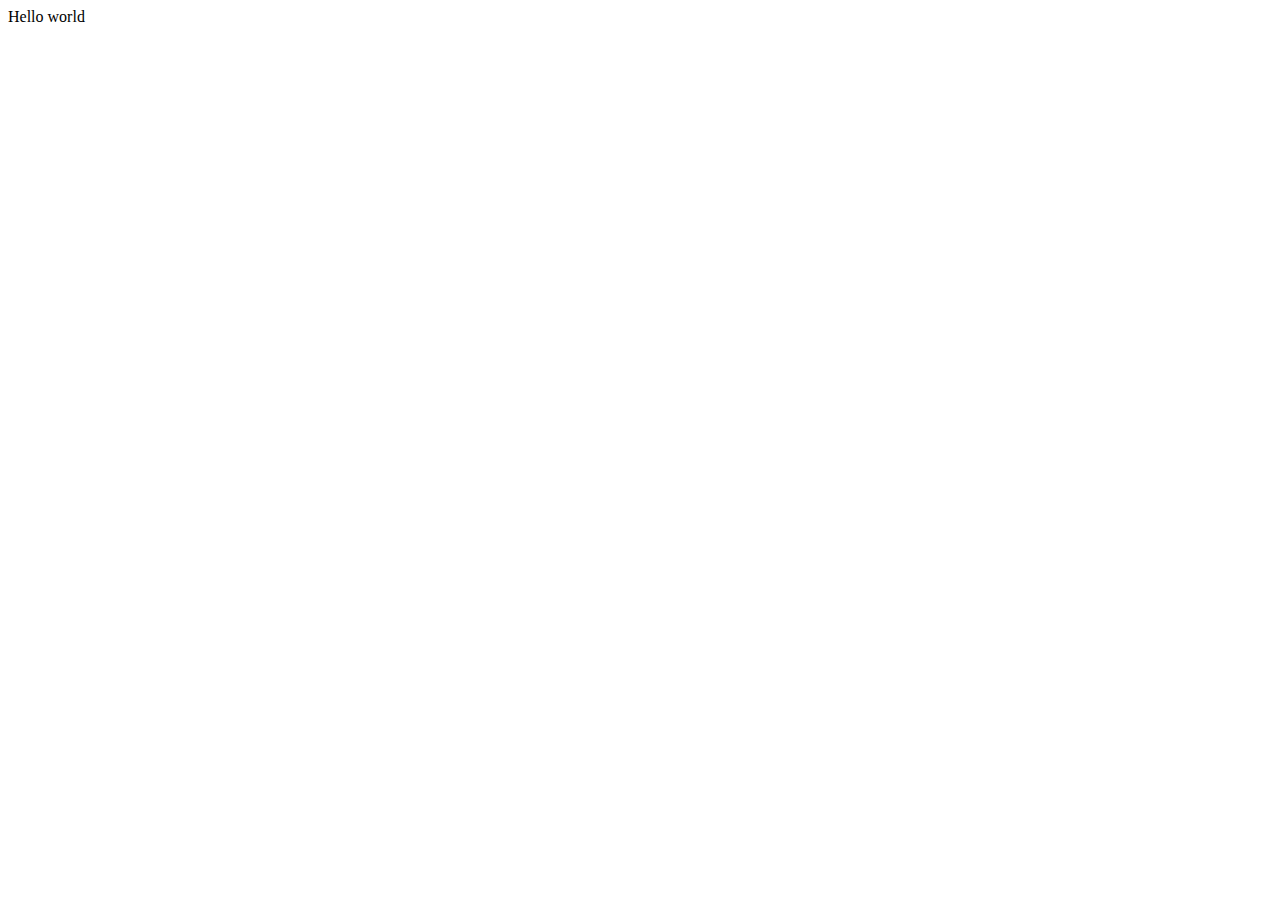
==== index.html @ 05edd075 "Initial commit" ====
<!DOCTYPE html>
<html>

<head>
  <meta charset="utf-8">
  <meta name="viewport" content="width=device-width">
  <title>replit</title>
  <link href="style.css" rel="stylesheet" type="text/css" />
</head>

<body>
  Hello world
  <script src="script.js"></script>
</body>

</html>
---- style.css ----
html {
  height: 100%;
  width: 100%;
}
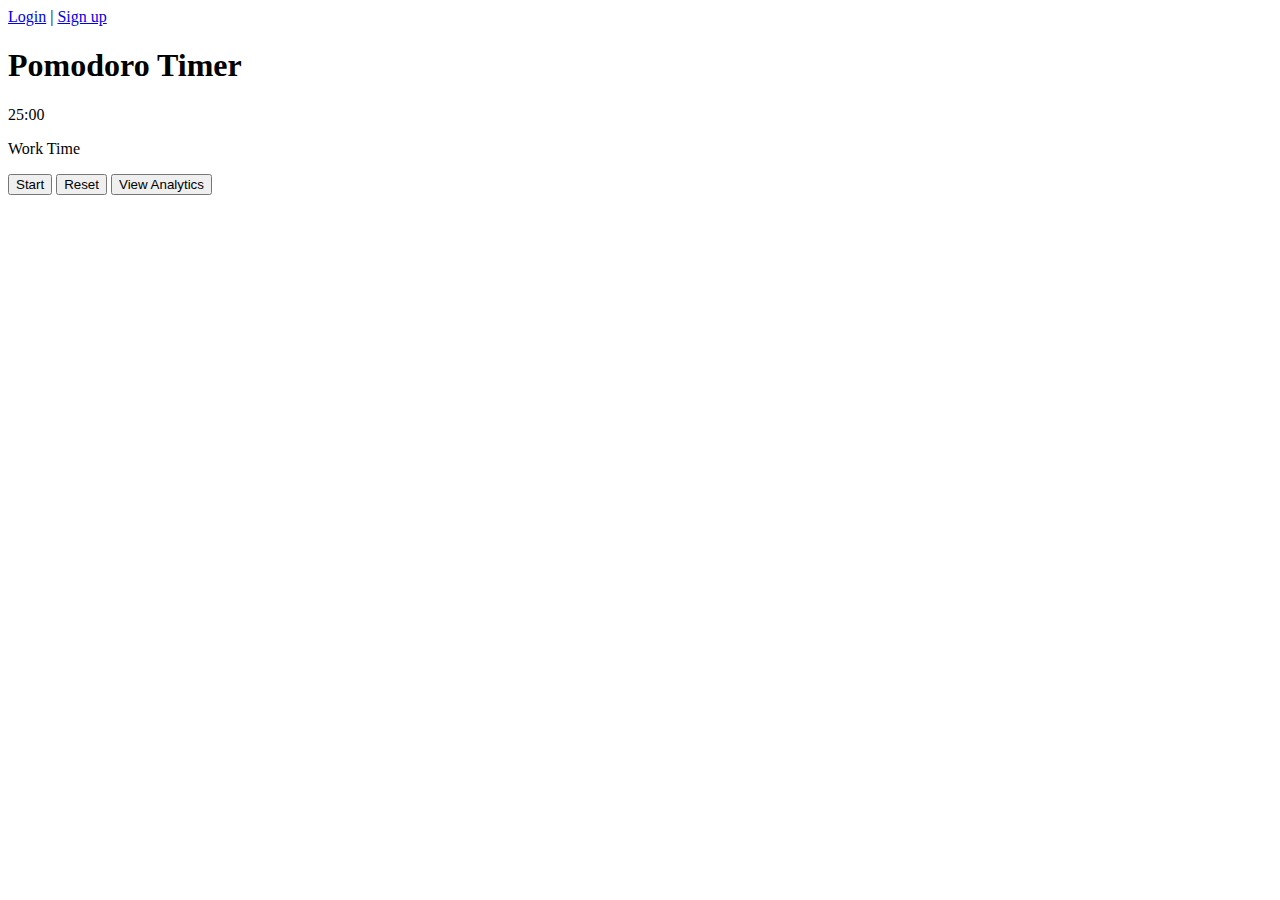
==== commit d333a3e4: "Add timer section with session display, status, and control buttons (Start, Reset, View Analytics)" ====
--- a/index.html
+++ b/index.html
@@ -1,16 +1,32 @@
+
 <!DOCTYPE html>
-<html>
+<html lang="en">
+<head>
+  <meta charset="UTF-8">
+  <meta name="viewport" content="width=device-width, initial-scale=1.0">
+  <link rel="stylesheet" href="style.css">
+  <title>Pomodoro Timer</title>
+</head>
+<body>
+  <div class="header">
+    <div class="auth-links">
+      <a href="login.html">Login</a> | 
+      <a href="signup.html">Sign up</a>
+    </div>
+    <h1>Pomodoro Timer</h1>
+  </div>
 
-<head>
-  <meta charset="utf-8">
-  <meta name="viewport" content="width=device-width">
-  <title>replit</title>
-  <link href="style.css" rel="stylesheet" type="text/css" />
-</head>
+  <div class="container">
+    <div class="timer">
+      <p id="sessionDisplay">25:00</p>
+      <p id="status">Work Time</p>
+      <div class="controls">
+        <button id="startStopBtn">Start</button>
+        <button id="resetBtn">Reset</button>
+        <button id="analyticsBtn">View Analytics</button>
+      </div>
+    </div>
 
-<body>
-  Hello world
-  <script src="script.js"></script>
+    
 </body>
-
 </html>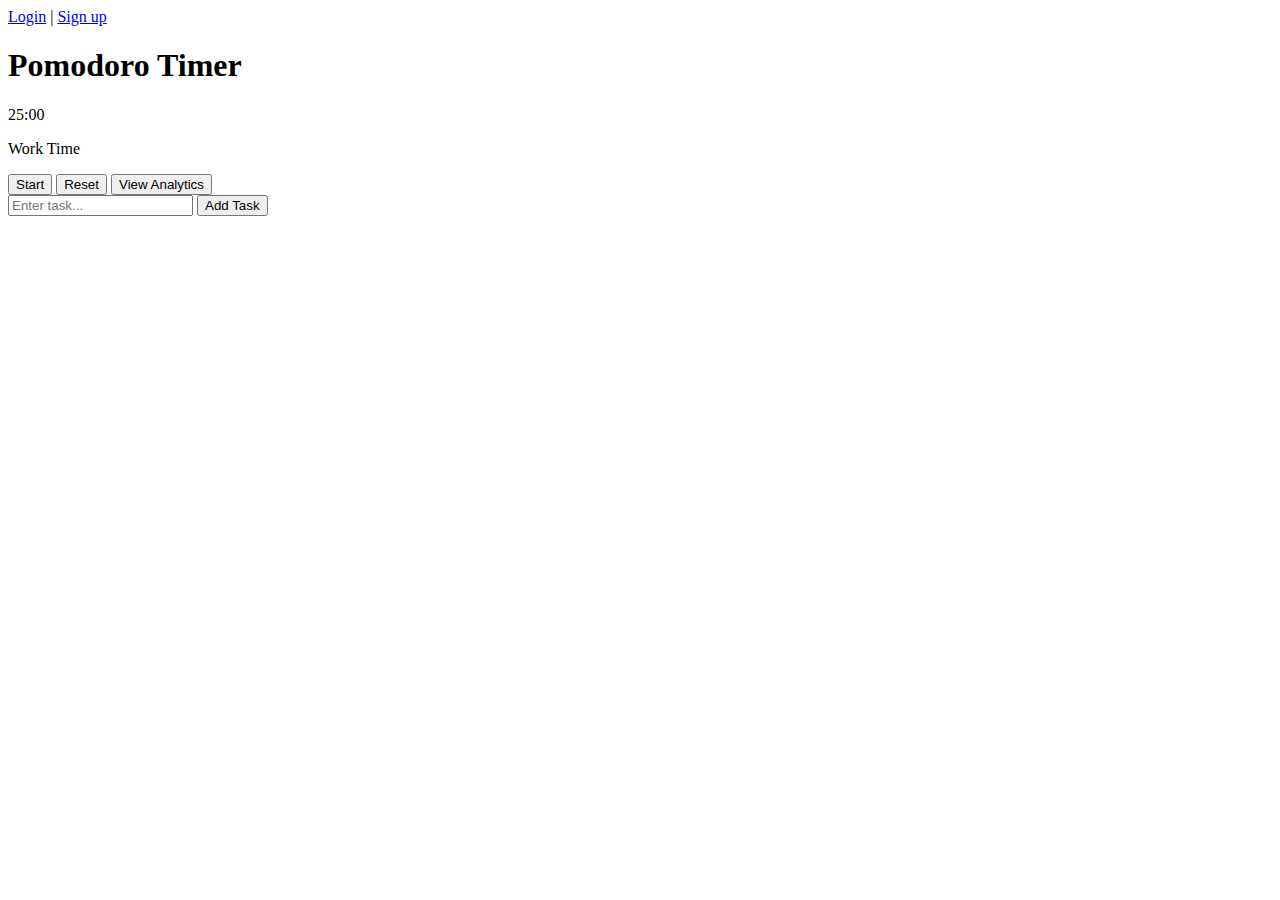
==== commit 5c3cfb8f: "Add task input section with text field and "Add Task" button" ====
--- a/index.html
+++ b/index.html
@@ -26,6 +26,14 @@
         <button id="analyticsBtn">View Analytics</button>
       </div>
     </div>
+    
+    <div class="project">
+      <input type="text" id="projectInput" placeholder="Enter task...">
+      <button id="addProjectBtn">Add Task</button>
+      <ul id="projectList"></ul>
+    </div>
+    </div>
+
 
     
 </body>
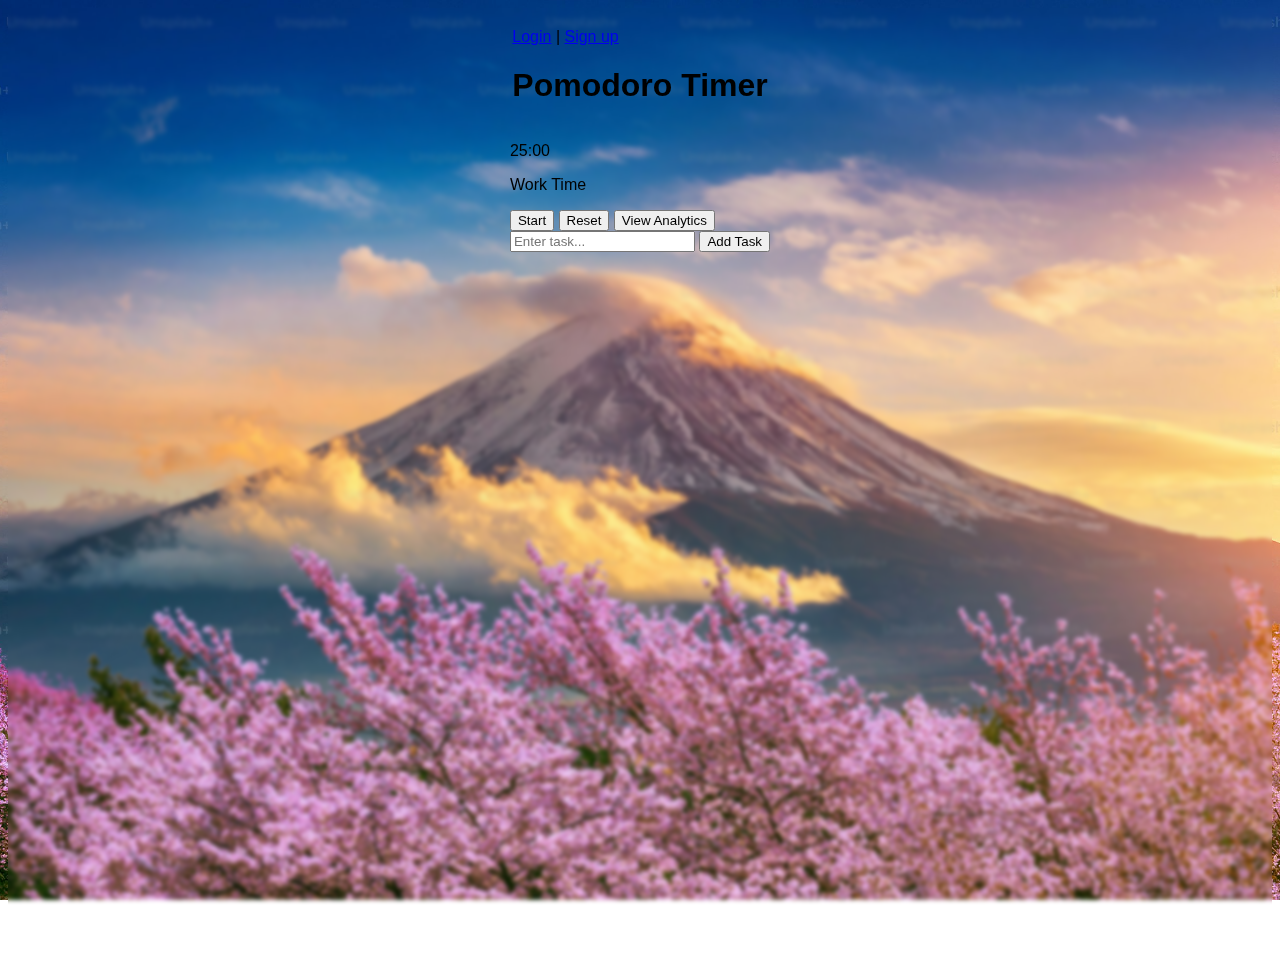
==== commit 0cfa11f6: "Set up global styles and body layout" ====
--- a/index.html
+++ b/index.html
@@ -34,7 +34,13 @@
     </div>
     </div>
 
+  <div id="analyticsSection" style="display: none;">
+    <div id="analyticsData"></div>
+    <button id="backBtn" class="back-button">Back</button>
+  </div>
 
+  <script src="auth.js"></script>
+  <script src="script.js"></script>
     
 </body>
 </html>--- a/style.css
+++ b/style.css
@@ -1,4 +1,20 @@
-html {
-  height: 100%;
-  width: 100%;
-}+ul {
+  margin: 0;
+  padding: 0;
+}
+
+/* Body Styles */
+body {
+  font-family: Arial, sans-serif;
+  background-image: url('sakura.jpg');
+  background-size: cover;
+  background-position: center;
+  background-repeat: no-repeat;
+  background-attachment: fixed;
+  display: flex;
+  flex-direction: column;
+  align-items: center;
+  padding: 20px;
+  min-height: 100vh;
+  backdrop-filter: blur(2px);
+}
